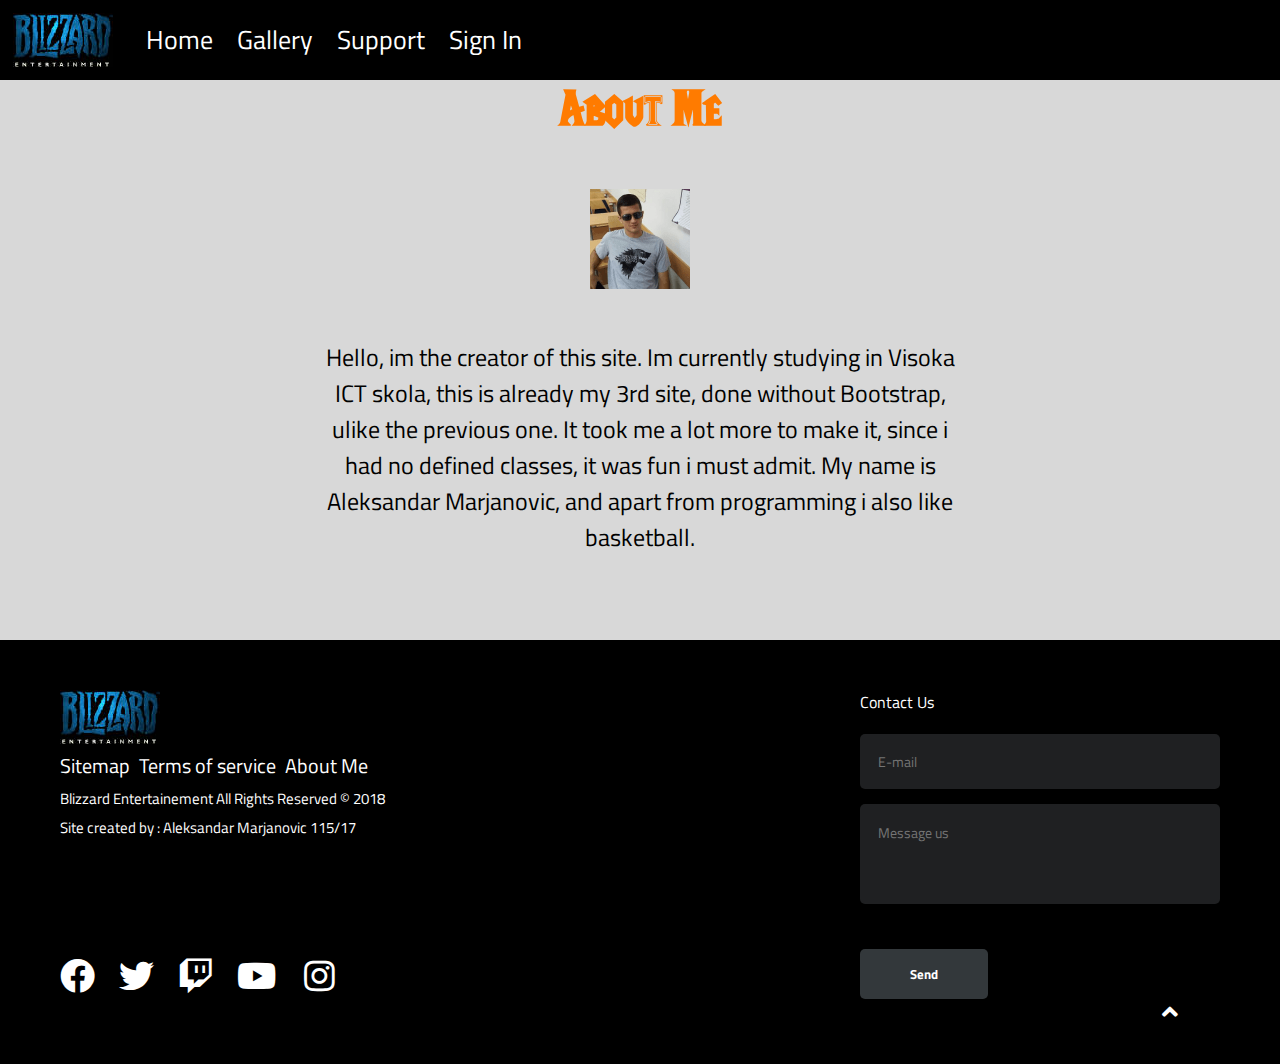
==== aboutme.html @ 58529fc5 "Big update" ====
<html lang="en">
<head>
        <meta charset="UTF-8">
        <meta name="viewport" content="width=device-width, initial-scale=1.0">
        <meta http-equiv="X-UA-Compatible" content="ie=edge">
        <link rel="icon" href="images/hs_icon.png">
        <link rel="stylesheet" type="text/css" href="css/style.css">
        <link href="https://use.fontawesome.com/releases/v5.0.6/css/all.css" rel="stylesheet">
        <link href="https://fonts.googleapis.com/css?family=Titillium+Web" rel="stylesheet">
        <title>Hearthstone</title>
</head>
<body>


        <div id="header">
                <div id="header_image">
                   <a href="index.html"> <img src="images/blizzard.jpg" alt="blizzard_ico"> </a>
                </div>
                <button type="button" id="bars">
                        <i class="fas fa-bars"></i>
                </button>  
                <nav id="ddown"> 
                    <ul>
                        <li>
                            <a href="index.html">Home</a>
                        </li>
        
                        <li>
                            <a href="index.html#slideshow-container">Gallery</a>
                        </li>
        
                        <li>
                            <a href="support.html">Support</a>
                        </li>
        
                        <li>
                          <a href="sign_in.html">Sign In</a>                    
                        </li>
                    </ul>
                </nav>
            </div>

            <div id="about">
                    <h1>About Me</h1>

                    <div id="img">
                        <img src="images/f1.png" alt="">

                        <p>Hello, im the creator of this site. Im currently studying in Visoka ICT skola, this is already my 3rd site, done without Bootstrap, ulike the previous one.
                            It took me a lot more to make it, since i had no defined classes, it was fun i must admit. My name is Aleksandar Marjanovic, and apart from programming i also like basketball. </p>
                    </div>

            </div>

            <footer>
                    <div id="footer-left">
                       <a href="index.html"><img src="images/blizzard.jpg" alt=""></a>
                
                     <p> <a href="sitemap.xml">Sitemap</a> &nbsp; <a href="terms.html">Terms of service</a> &nbsp; <a href="aboutme.html">About Me</a></p>
                     
                    <p>Blizzard Entertainement All Rights Reserved &copy; 2018</p>
                    <p>Site created by : Aleksandar Marjanovic 115/17</p>
                
                    <div id="social-icons">
                        <a href="https://www.facebook.com/Hearthstone.en/?brand_redir=498467596862680" target="_blank"><i class="fab fa-facebook"></i></a>
                        <a href="https://twitter.com/playhearthstone" target="_blank"><i class="fab fa-twitter"></i></a>
                        <a href="https://www.twitch.tv/directory/game/Hearthstone" target="_blank"><i class="fab fa-twitch"></i></a>
                        <a href="https://www.youtube.com/user/PlayHearthstone" target="_blank"><i class="fab fa-youtube"></i>
                        <a href="https://www.instagram.com/playhearthstone" target="_blank"><i class="fab fa-instagram"></i></a>
                    </div>
                    </div>
                
                    <div id="footer-right">
                        <p>Contact Us</p>
                        <form action="#" method="post">
                
                            <input type="text" name="email" placeholder="E-mail">
                
                            <textarea name="message" id="message" placeholder="Message us"></textarea>
                
                            <button>Send</button>
                        </form>
                
                    </div>
                
                <div id="scroll-top">
                        <a href="#" onclick="topFunction()"><i class="fa fa-angle-up"></i></a>
                    </div>
                </footer>
    

                <script src="js/jquery-3.3.1.min.js"></script>
                <script src="js/scrolltop.js"></script>
                <script src="js/carousel.js"></script>
                <script src="js/dropdown.js"></script>          
</body>
</html>
---- css/style.css ----
@import url(main.css);


*{
    padding:0px;
    margin:0px;
}

#wrap{
    height: 100%;
    width:100%;
}

body{
    background-color:rgb(216, 216, 216);
}


h1
{
    font-size:50px;
    color:rgb(255, 123, 0);
    text-align: center;
}

h2
{
    font-family:'Titillium Web', sans-serif;
    font-size:36px;
    text-align: center;
    color:black;
    line-height: 40px;
}


#text{
    width:40%;
    margin:20px auto 0px auto;
}

.clearfix{
    clear:both;
}


/* Medias */



@media (max-width: 992px) { 
    #intro .container4{
        width:50%
    }

    #intro .supahot{
        width:100%;
    }

    #signin form{
        display:inline-block;
        width:80%;
    }
 }

@media screen and (max-width: 808px){
    #header nav{
    height: 0;
    overflow: hidden;
    }

   #intro .container4{
       text-align:center;
        display:block;
        width:70%;
        margin-bottom:40px;

    }

    h1{
        font-size:26px;
    }
    #description p{
        font-size:15px;
    }

    footer{
        text-align:center;
    }

   footer #footer-left{
        float:none;
        display:block;
        width:55%;
        margin:0 auto;
    }

    #footer-right{
        display:block;
        float:none;
        margin:0 auto;
        width:250px;
        width:100%;
    }

    #bars{
        display:block;
        background:transparent;
        color:white;
        border:none;
        outline:none;
        margin-left:auto;
        padding:20px;
    }

    #ddown{
        margin:0;
        width:100%;
        transition: height 0.3s ease;
    }

   #header nav{
        margin:0;
    }

    #ddown ul li{
        display:block;
        text-align: center;
        padding-bottom:4px;
    }
  }
    

    /* Carousel, for some reason won't work properly in sass*/

* {box-sizing:border-box}

.mySlides {
    display: none;
}

@-webkit-keyframes fade {
  from {opacity: .4} 
  to {opacity: 1}
}

@keyframes fade {
  from {opacity: .4} 
  to {opacity: 1}
}


/* End of Carousel*/



/* dropdown list*/
#header .ddown{
    height: 172px;
}

@media screen and (max-width: 576px){
    footer{
        padding:10px;
    }

  footer #footer-left{
      width:100%;
      text-align:center;
   
    }
}
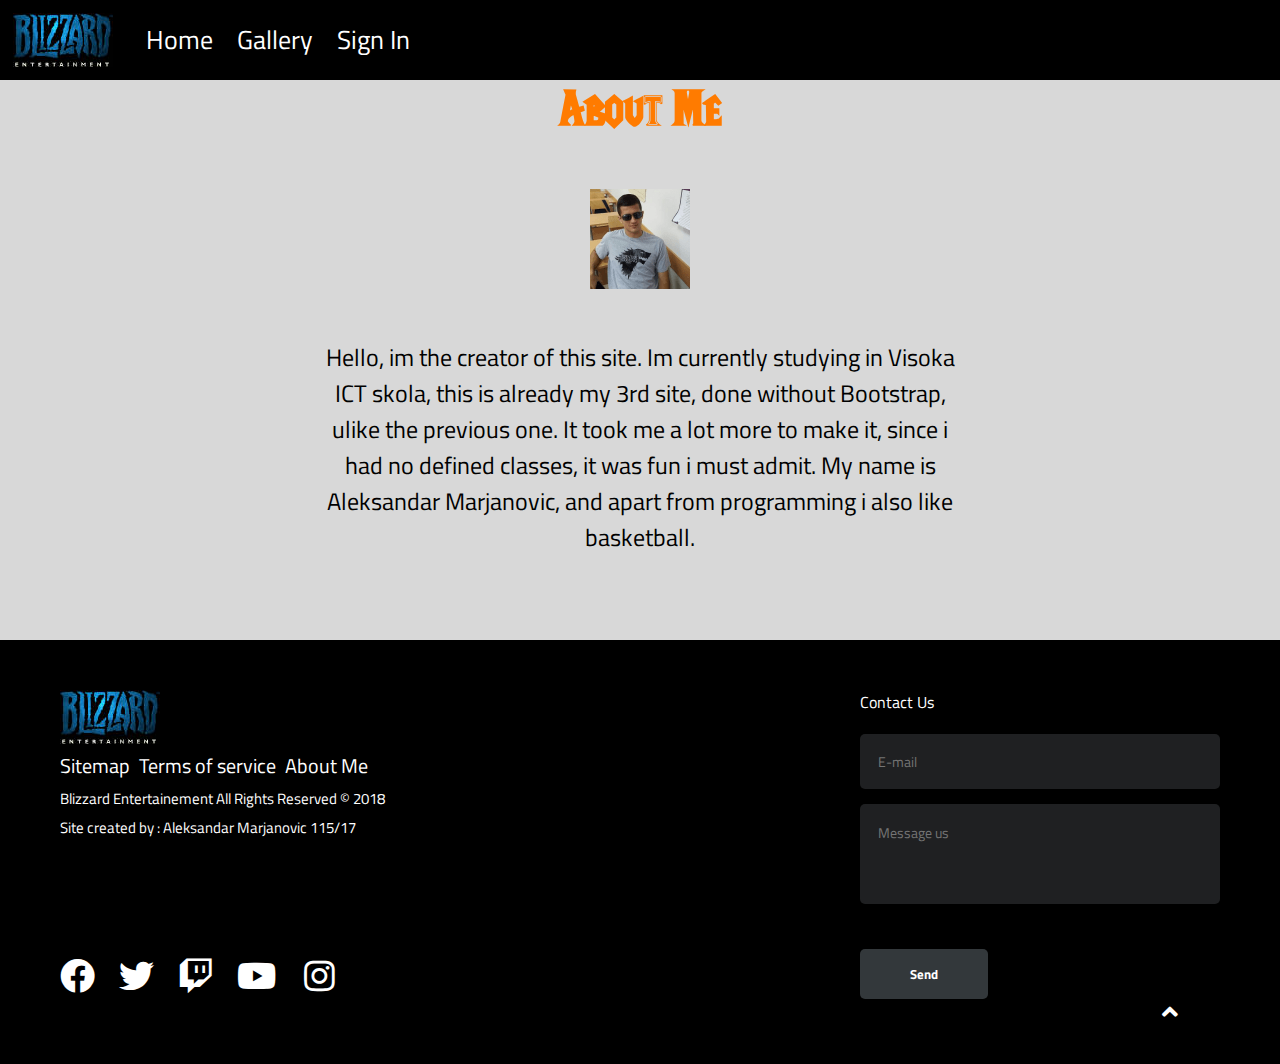
==== commit ad9f53d0: "Edit" ====
--- a/aboutme.html
+++ b/aboutme.html
@@ -28,11 +28,6 @@
                         <li>
                             <a href="index.html#slideshow-container">Gallery</a>
                         </li>
-        
-                        <li>
-                            <a href="support.html">Support</a>
-                        </li>
-        
                         <li>
                           <a href="sign_in.html">Sign In</a>                    
                         </li>
--- a/css/style.css
+++ b/css/style.css
@@ -59,6 +59,10 @@
     #signin form{
         display:inline-block;
         width:80%;
+    }
+
+    #terms p{
+        font-size:15px;
     }
  }
 
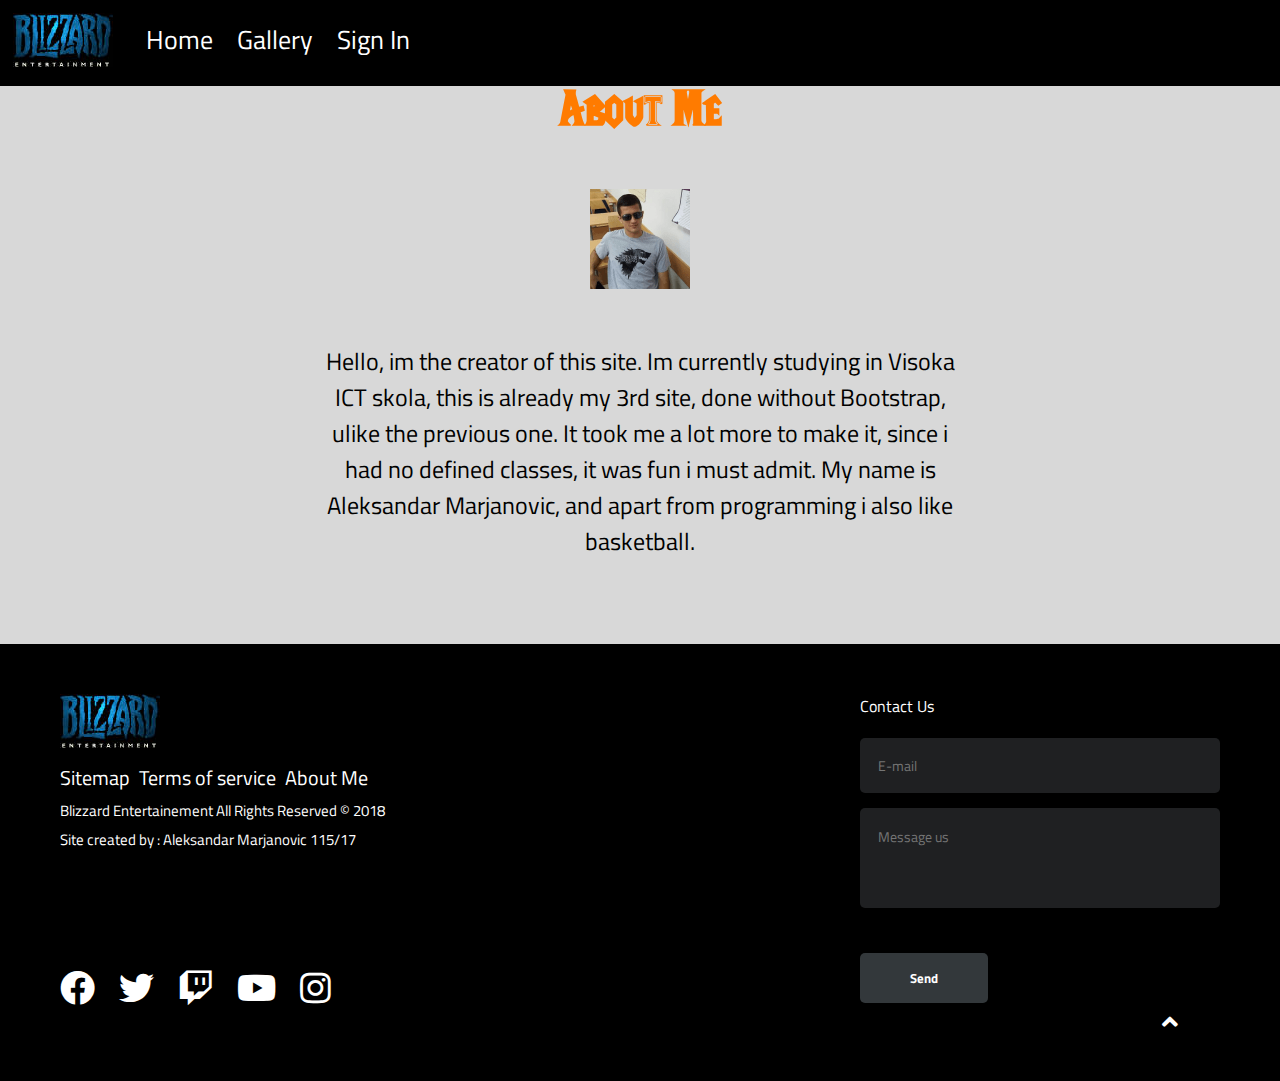
==== commit 77e012a6: "Final" ====
--- a/aboutme.html
+++ b/aboutme.html
@@ -1,3 +1,4 @@
+<!DOCTYPE html>
 <html lang="en">
 <head>
         <meta charset="UTF-8">
@@ -60,7 +61,7 @@
                         <a href="https://www.facebook.com/Hearthstone.en/?brand_redir=498467596862680" target="_blank"><i class="fab fa-facebook"></i></a>
                         <a href="https://twitter.com/playhearthstone" target="_blank"><i class="fab fa-twitter"></i></a>
                         <a href="https://www.twitch.tv/directory/game/Hearthstone" target="_blank"><i class="fab fa-twitch"></i></a>
-                        <a href="https://www.youtube.com/user/PlayHearthstone" target="_blank"><i class="fab fa-youtube"></i>
+                        <a href="https://www.youtube.com/user/PlayHearthstone" target="_blank"><i class="fab fa-youtube"></i></a>
                         <a href="https://www.instagram.com/playhearthstone" target="_blank"><i class="fab fa-instagram"></i></a>
                     </div>
                     </div>
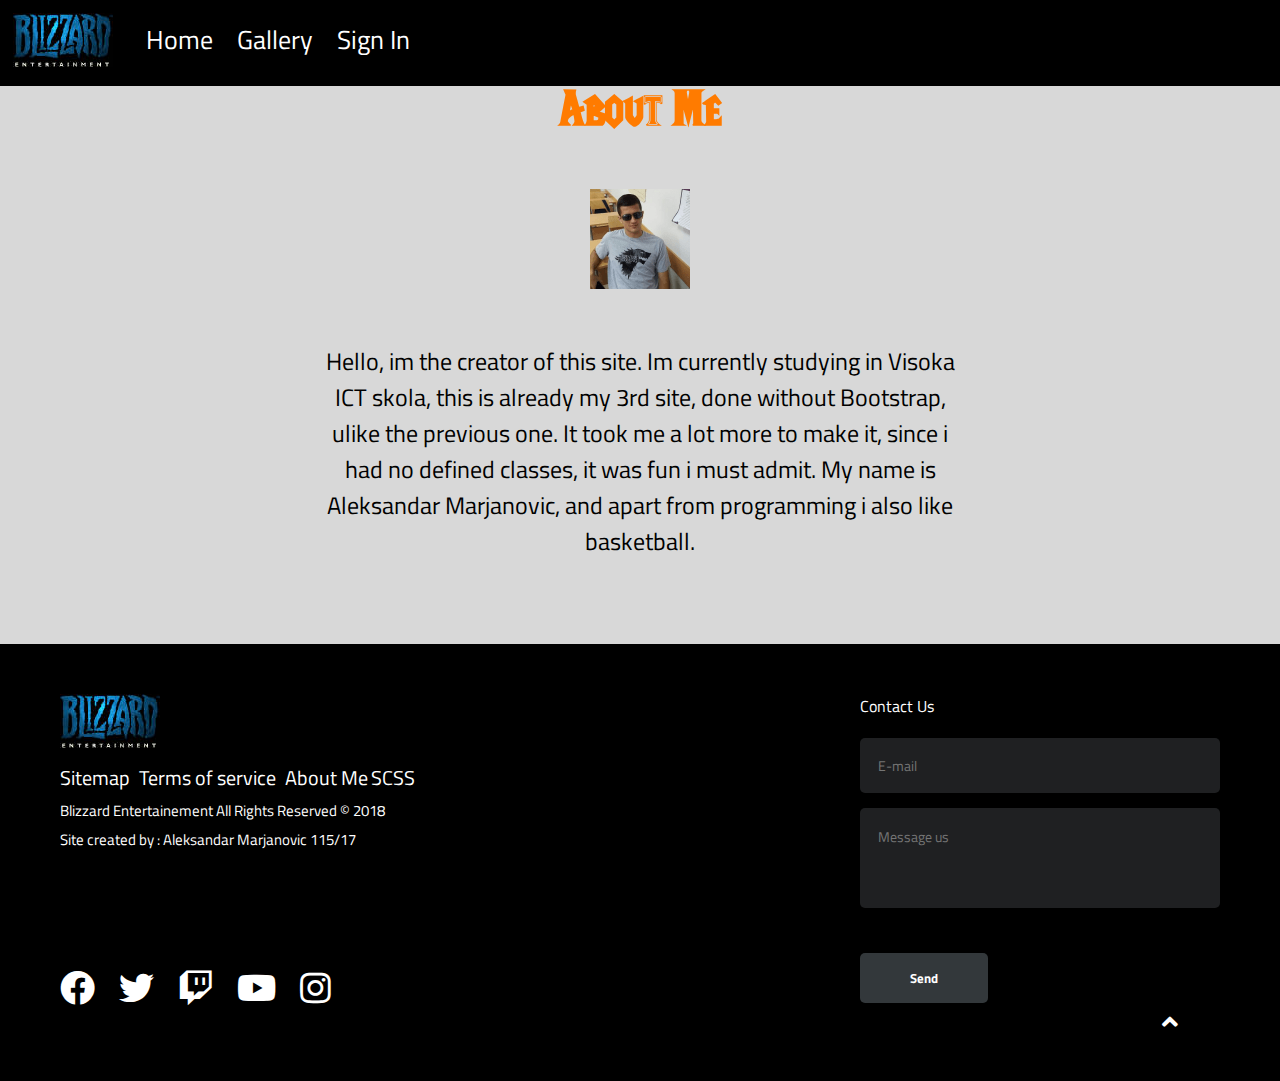
==== commit 7facd16c: "Really final" ====
--- a/aboutme.html
+++ b/aboutme.html
@@ -52,7 +52,7 @@
                     <div id="footer-left">
                        <a href="index.html"><img src="images/blizzard.jpg" alt=""></a>
                 
-                     <p> <a href="sitemap.xml">Sitemap</a> &nbsp; <a href="terms.html">Terms of service</a> &nbsp; <a href="aboutme.html">About Me</a></p>
+                     <p> <a href="sitemap.xml">Sitemap</a> &nbsp; <a href="terms.html">Terms of service</a> &nbsp; <a href="aboutme.html">About Me</a> <a href="https://github.com/TheHandOfKing/HeathStone-Site/blob/master/sass/main.scss">SCSS</a></p>
                      
                     <p>Blizzard Entertainement All Rights Reserved &copy; 2018</p>
                     <p>Site created by : Aleksandar Marjanovic 115/17</p>
@@ -87,7 +87,6 @@
 
                 <script src="js/jquery-3.3.1.min.js"></script>
                 <script src="js/scrolltop.js"></script>
-                <script src="js/carousel.js"></script>
                 <script src="js/dropdown.js"></script>          
 </body>
 </html>